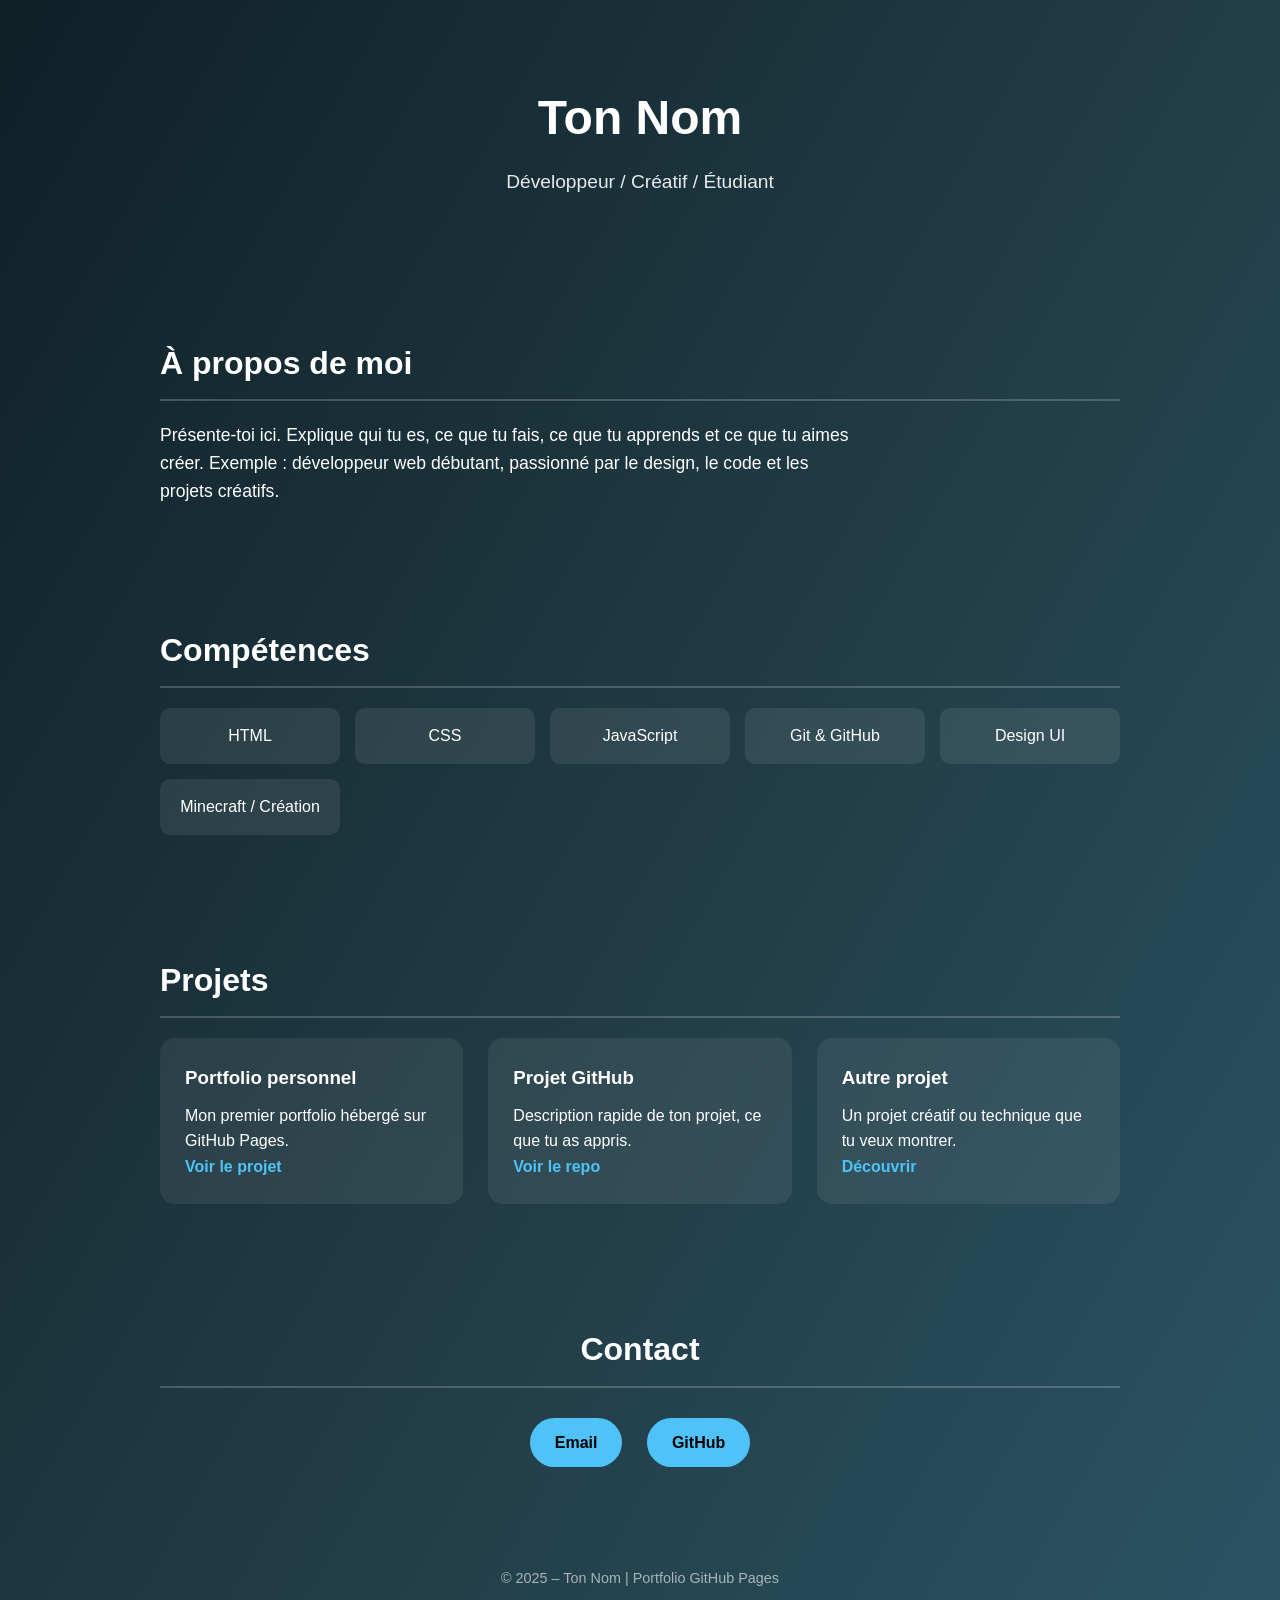
==== index.html @ d8013355 "ajout html" ====
<!DOCTYPE html>
<html lang="fr">
<head>
  <meta charset="UTF-8" />
  <meta name="viewport" content="width=device-width, initial-scale=1.0" />
  <title>Mon Portfolio</title>
  <style>
    /* RESET */
    * { margin: 0; padding: 0; box-sizing: border-box; }

    body {
      font-family: Arial, Helvetica, sans-serif;
      background: linear-gradient(120deg, #0f2027, #203a43, #2c5364);
      color: #ffffff;
      line-height: 1.6;
    }

    header {
      padding: 80px 20px;
      text-align: center;
    }

    header h1 {
      font-size: 3rem;
      margin-bottom: 10px;
    }

    header p {
      font-size: 1.2rem;
      opacity: 0.9;
    }

    section {
      max-width: 1000px;
      margin: auto;
      padding: 60px 20px;
    }

    h2 {
      font-size: 2rem;
      margin-bottom: 20px;
      border-bottom: 2px solid #ffffff33;
      padding-bottom: 10px;
    }

    .about p {
      font-size: 1.1rem;
      max-width: 700px;
    }

    .skills ul {
      display: grid;
      grid-template-columns: repeat(auto-fit, minmax(150px, 1fr));
      gap: 15px;
      list-style: none;
    }

    .skills li {
      background: #ffffff15;
      padding: 15px;
      border-radius: 10px;
      text-align: center;
    }

    .projects {
      display: grid;
      grid-template-columns: repeat(auto-fit, minmax(280px, 1fr));
      gap: 25px;
    }

    .project {
      background: #ffffff12;
      padding: 25px;
      border-radius: 15px;
      transition: transform 0.3s, background 0.3s;
    }

    .project:hover {
      transform: translateY(-5px);
      background: #ffffff20;
    }

    .project h3 {
      margin-bottom: 10px;
    }

    .project a {
      color: #4fc3f7;
      text-decoration: none;
      font-weight: bold;
    }

    .contact {
      text-align: center;
    }

    .contact a {
      display: inline-block;
      margin: 10px;
      padding: 12px 25px;
      border-radius: 30px;
      background: #4fc3f7;
      color: #000;
      text-decoration: none;
      font-weight: bold;
      transition: background 0.3s;
    }

    .contact a:hover {
      background: #81d4fa;
    }

    footer {
      text-align: center;
      padding: 30px;
      opacity: 0.6;
      font-size: 0.9rem;
    }
  </style>
</head>
<body>

  <header>
    <h1>Ton Nom</h1>
    <p>Développeur / Créatif / Étudiant</p>
  </header>

  <section class="about">
    <h2>À propos de moi</h2>
    <p>
      Présente-toi ici. Explique qui tu es, ce que tu fais, ce que tu apprends et ce que tu aimes créer.
      Exemple : développeur web débutant, passionné par le design, le code et les projets créatifs.
    </p>
  </section>

  <section class="skills">
    <h2>Compétences</h2>
    <ul>
      <li>HTML</li>
      <li>CSS</li>
      <li>JavaScript</li>
      <li>Git & GitHub</li>
      <li>Design UI</li>
      <li>Minecraft / Création</li>
    </ul>
  </section>

  <section>
    <h2>Projets</h2>
    <div class="projects">
      <div class="project">
        <h3>Portfolio personnel</h3>
        <p>Mon premier portfolio hébergé sur GitHub Pages.</p>
        <a href="#">Voir le projet</a>
      </div>

      <div class="project">
        <h3>Projet GitHub</h3>
        <p>Description rapide de ton projet, ce que tu as appris.</p>
        <a href="#">Voir le repo</a>
      </div>

      <div class="project">
        <h3>Autre projet</h3>
        <p>Un projet créatif ou technique que tu veux montrer.</p>
        <a href="#">Découvrir</a>
      </div>
    </div>
  </section>

  <section class="contact">
    <h2>Contact</h2>
    <a href="mailto:tonemail@email.com">Email</a>
    <a href="https://github.com/tonpseudo">GitHub</a>
  </section>

  <footer>
    © 2025 – Ton Nom | Portfolio GitHub Pages
  </footer>

</body>
</html>
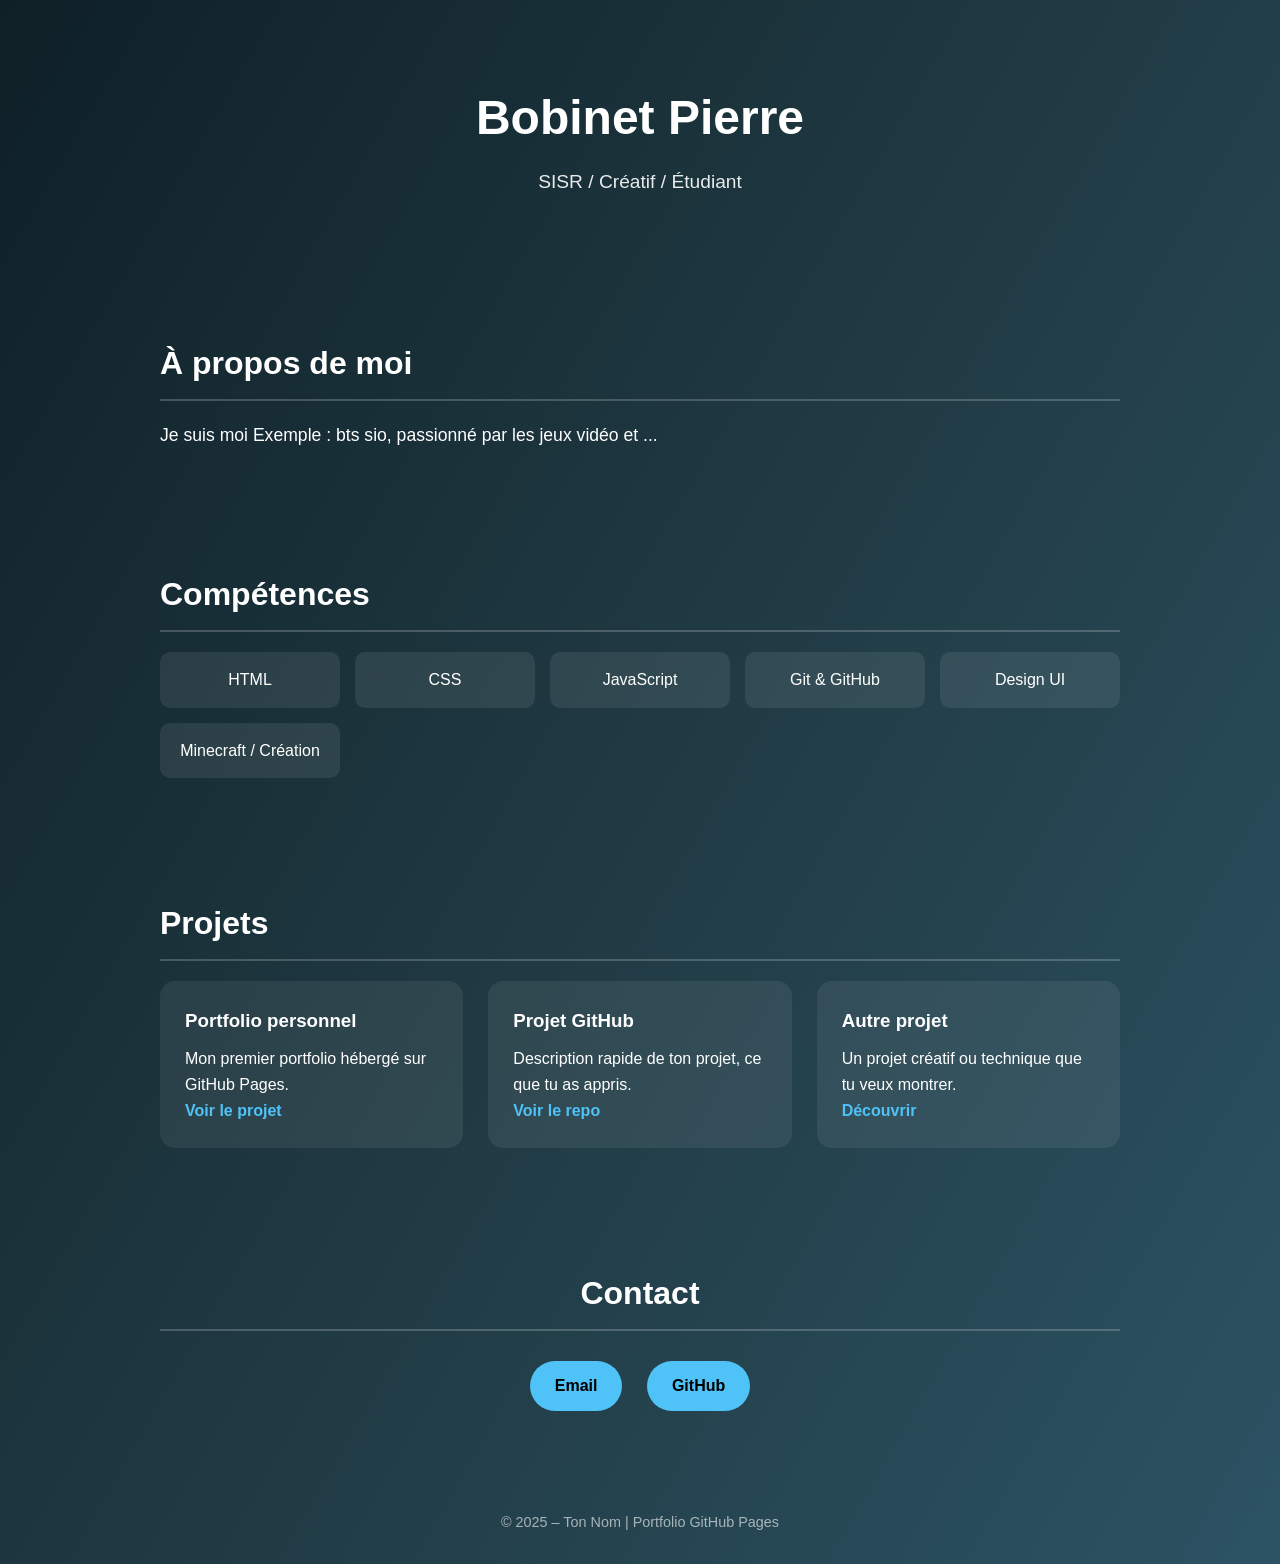
==== commit 3b05a7c1: "changement 1" ====
--- a/index.html
+++ b/index.html
@@ -121,15 +121,15 @@
 <body>
 
   <header>
-    <h1>Ton Nom</h1>
-    <p>Développeur / Créatif / Étudiant</p>
+    <h1>Bobinet Pierre</h1>
+    <p>SISR / Créatif / Étudiant</p>
   </header>
 
   <section class="about">
     <h2>À propos de moi</h2>
     <p>
-      Présente-toi ici. Explique qui tu es, ce que tu fais, ce que tu apprends et ce que tu aimes créer.
-      Exemple : développeur web débutant, passionné par le design, le code et les projets créatifs.
+      Je suis moi
+      Exemple : bts sio, passionné par les jeux vidéo et ...
     </p>
   </section>
 
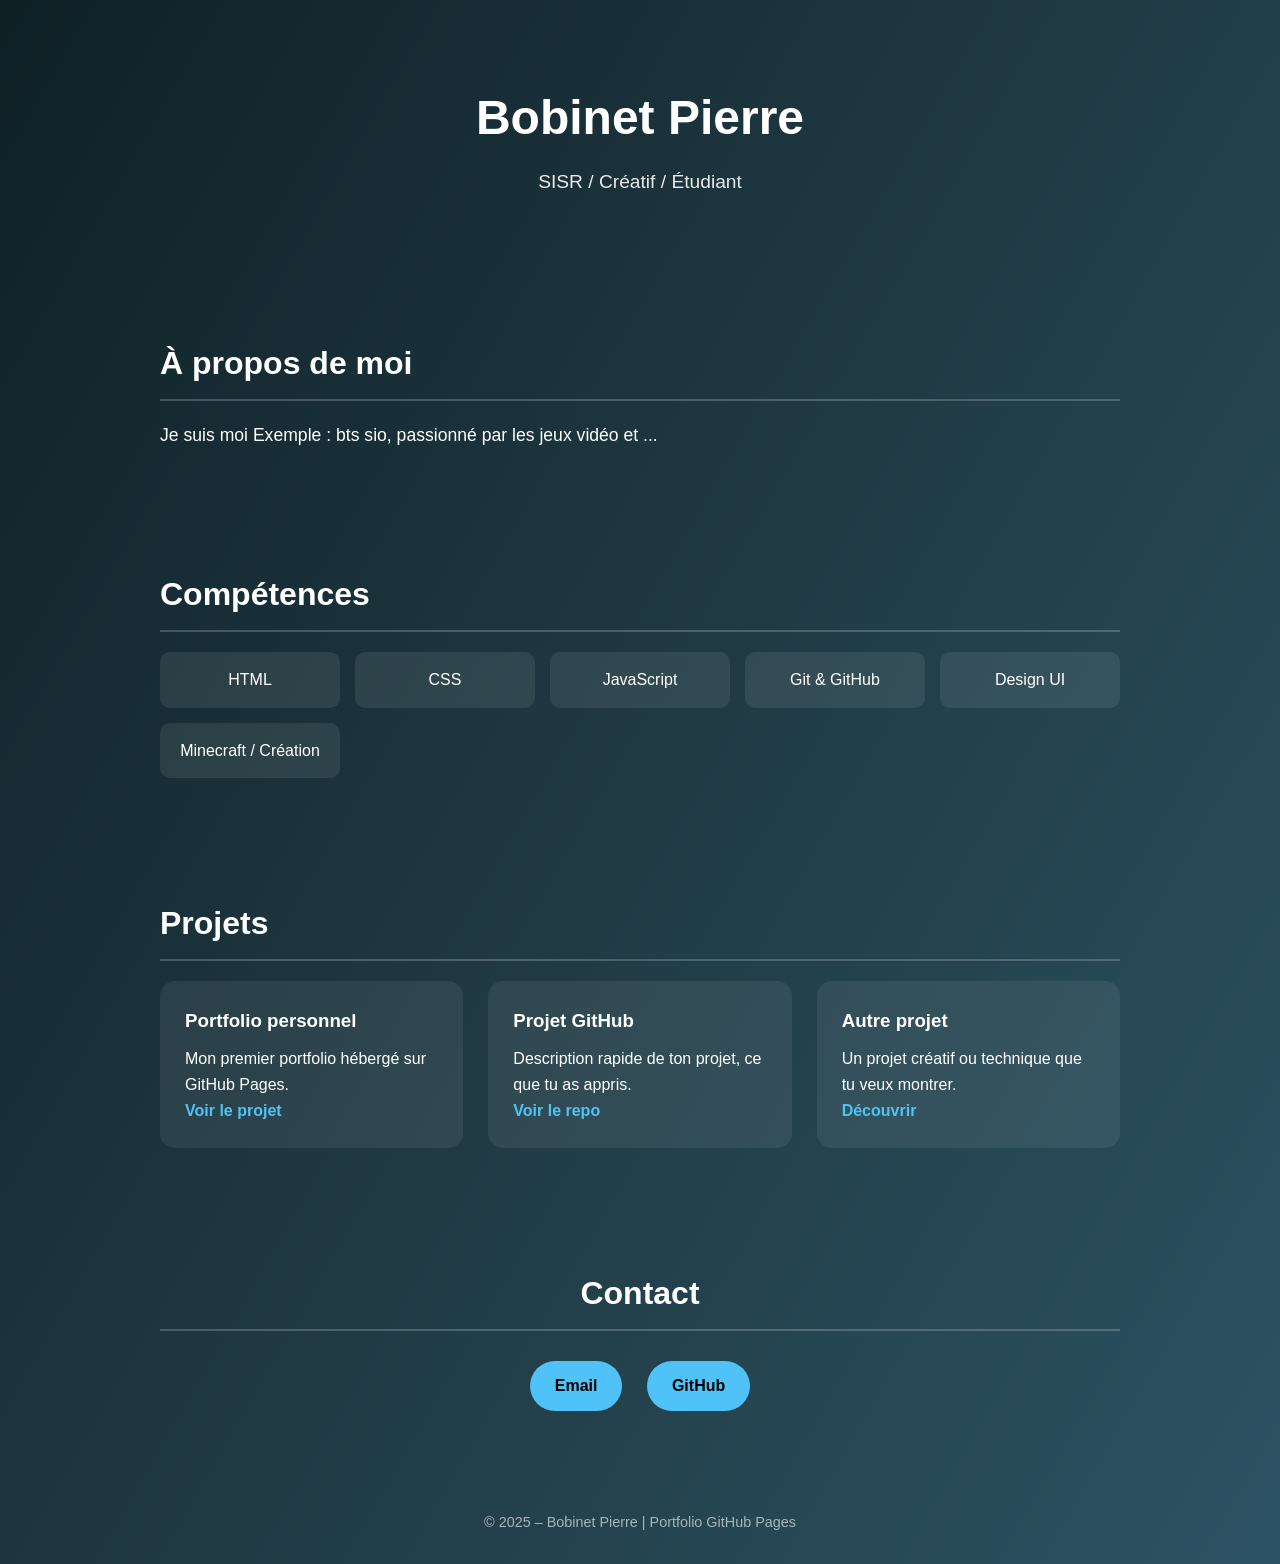
==== commit 0c6502c7: "changement 2" ====
--- a/index.html
+++ b/index.html
@@ -170,12 +170,12 @@
 
   <section class="contact">
     <h2>Contact</h2>
-    <a href="mailto:tonemail@email.com">Email</a>
-    <a href="https://github.com/tonpseudo">GitHub</a>
+    <a href="mailto:pierre.bobinet17@gmail.com">Email</a>
+    <a href="https://github.com/Pierre-bobinet">GitHub</a>
   </section>
 
   <footer>
-    © 2025 – Ton Nom | Portfolio GitHub Pages
+    © 2025 – Bobinet Pierre | Portfolio GitHub Pages
   </footer>
 
 </body>
